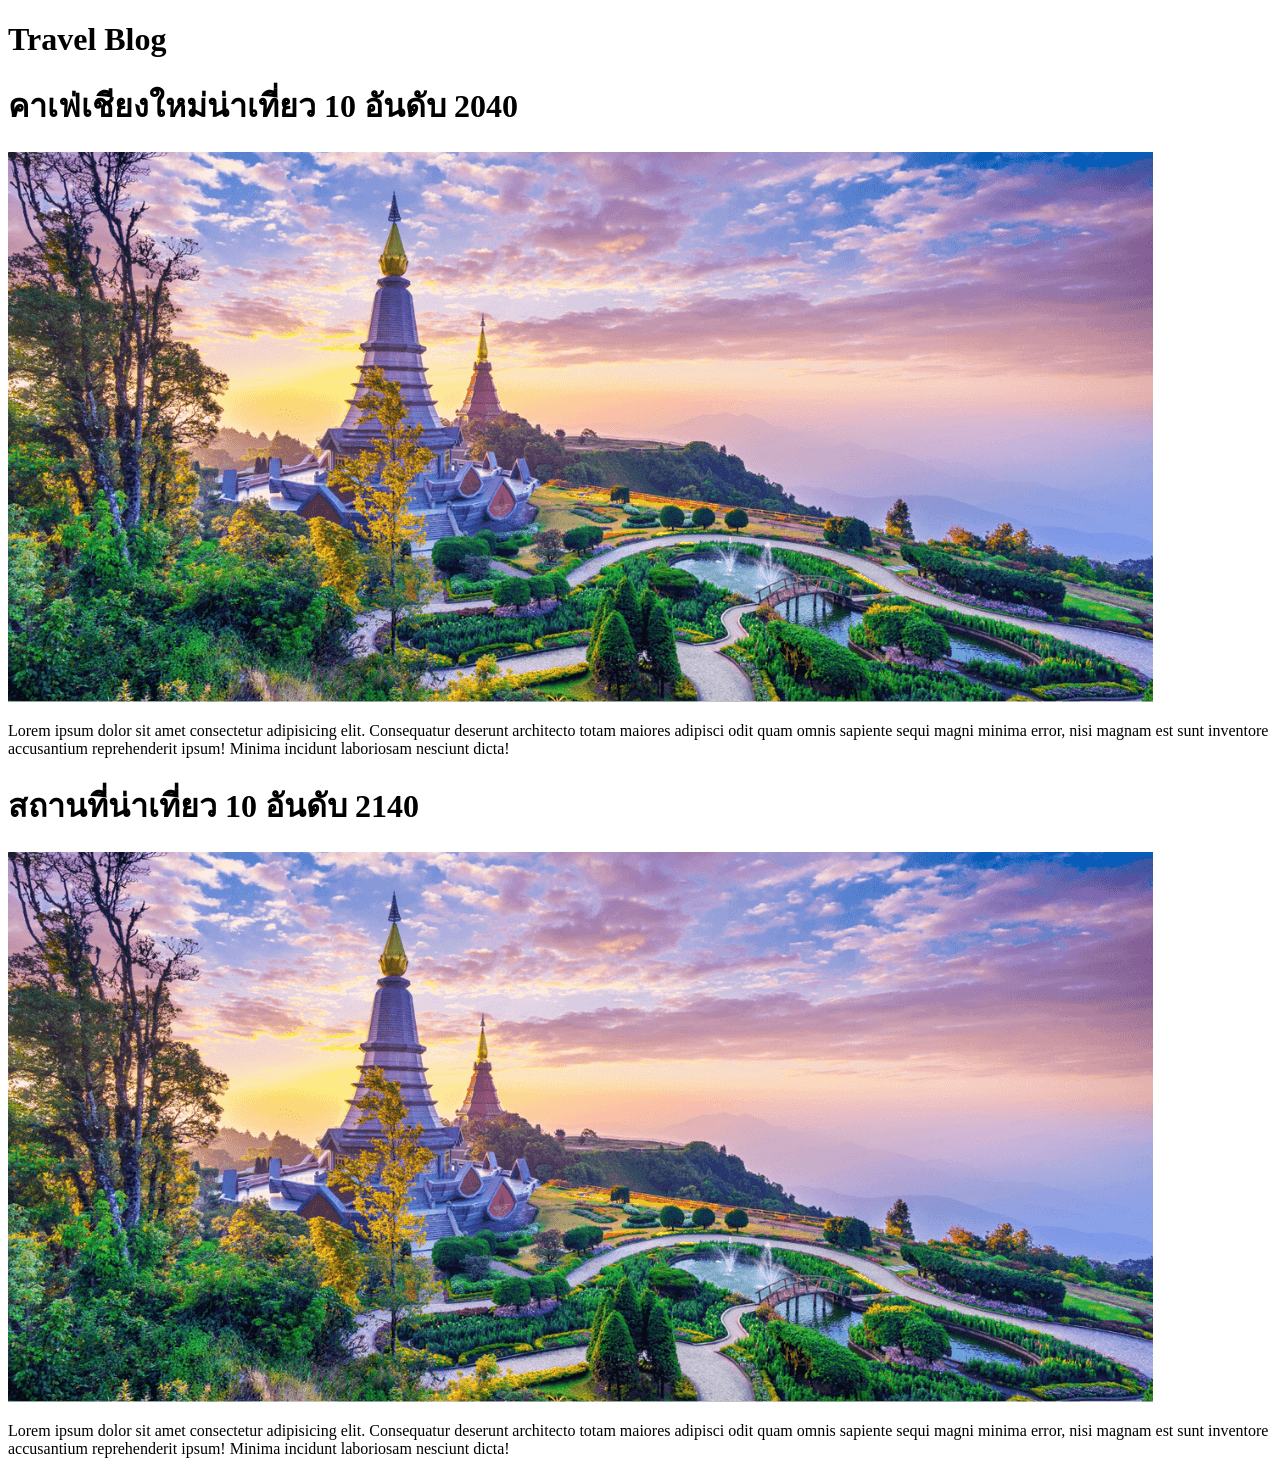
==== ex-1/index.html @ 54c74537 "first commit" ====
<!DOCTYPE html>
<html lang="en">

<head>
  <meta charset="UTF-8" />
  <meta http-equiv="X-UA-Compatible" content="IE=edge" />
  <meta name="viewport" content="width=device-width, initial-scale=1.0" />
  <link rel="preconnect" href="https://fonts.googleapis.com">
  <link rel="preconnect" href="https://fonts.gstatic.com" crossorigin>
  <link href="https://fonts.googleapis.com/css2?family=Sarabun&display=swap" rel="stylesheet">
  <link rel="stylesheet" href="./style.css" />
  <title>CSS Direction and Box Model - Ex 1</title>
</head>
<body>
  <header class="header">
    <h1 class="title">Travel Blog</h1>
  </header>
  
  <div class="container">
    <h1 class="headline">คาเฟ่เชียงใหม่น่าเที่ยว 10 อันดับ 2040</h1>
    <img src="./img/chiangmai-01.png" alt="เชียงใหม่">
    <p>Lorem ipsum dolor sit amet consectetur adipisicing elit. Consequatur deserunt architecto 
      totam maiores adipisci odit quam omnis sapiente sequi magni minima error, nisi magnam est
       sunt inventore accusantium reprehenderit ipsum! Minima incidunt laboriosam nesciunt dicta!</p>
  </div>
  
  <div class="container">
    <h1 class="headline">สถานที่น่าเที่ยว 10 อันดับ 2140</h1>
    <img src="./img/chiangmai-01.png" alt="เชียงใหม่">
    <p>Lorem ipsum dolor sit amet consectetur adipisicing elit. Consequatur deserunt architecto 
      totam maiores adipisci odit quam omnis sapiente sequi magni minima error, nisi magnam est
       sunt inventore accusantium reprehenderit ipsum! Minima incidunt laboriosam nesciunt dicta!</p>
  </div>
</body>

</html>
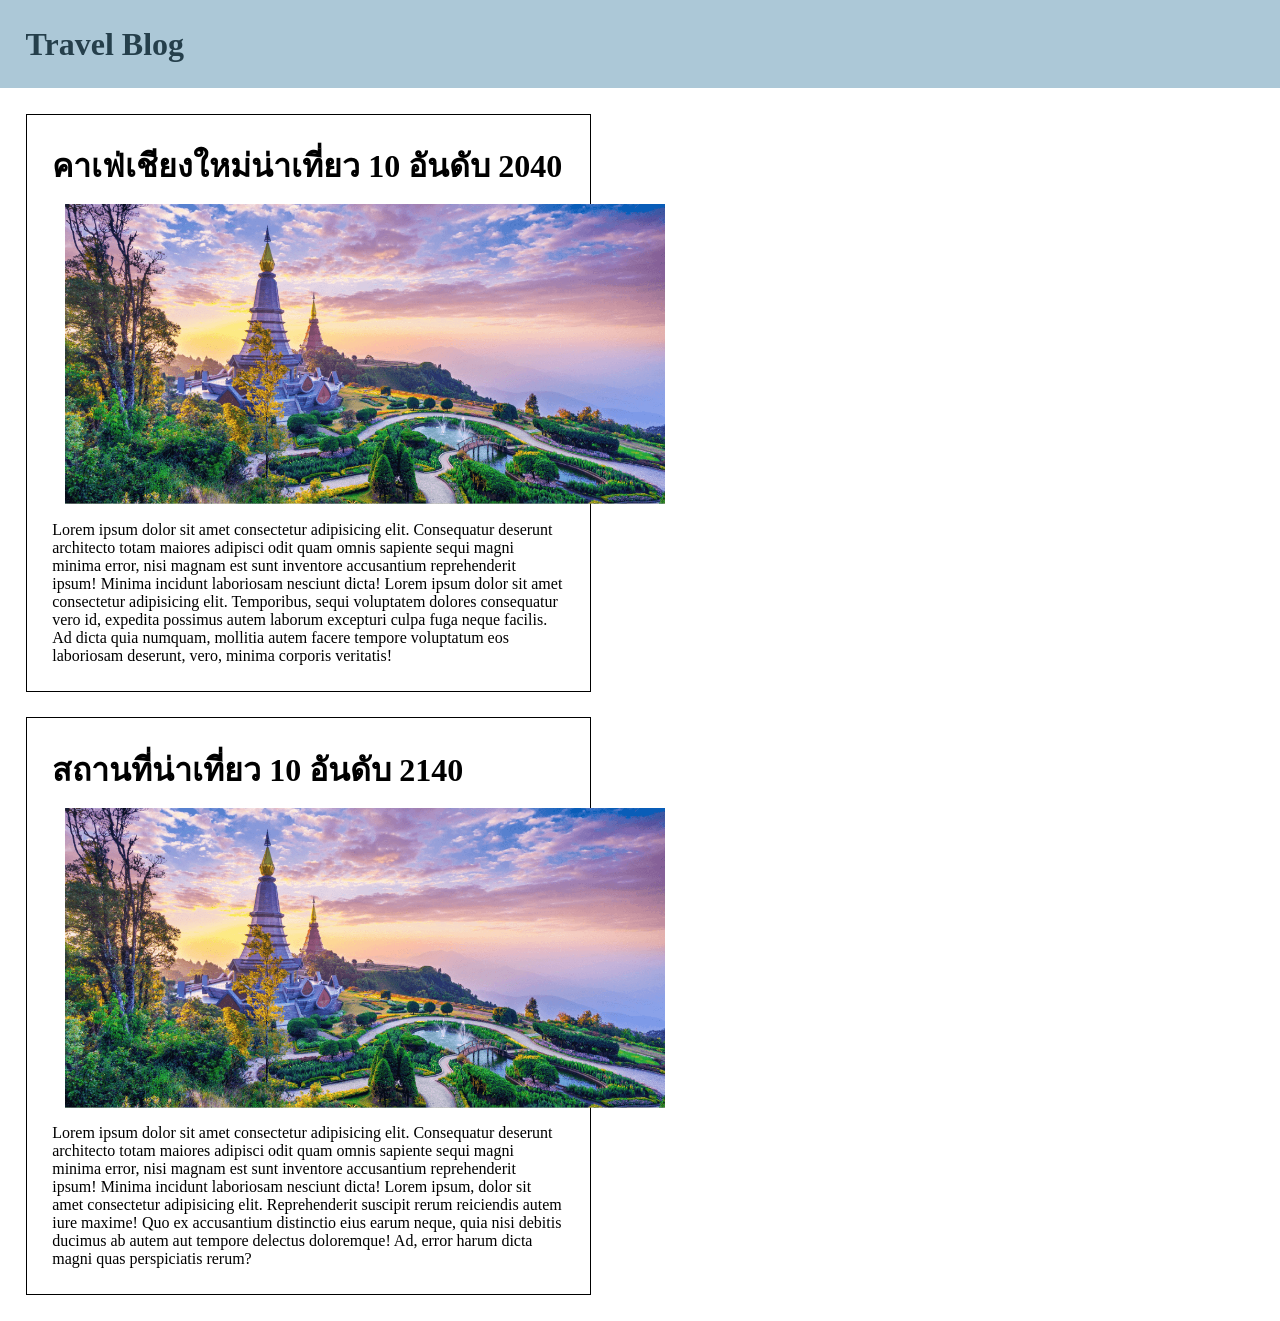
==== commit d1060acc: "Enhance ex-1 layout and styling: added CSS rules for header, title, and container; updated image cla" ====
--- a/ex-1/index.html
+++ b/ex-1/index.html
@@ -18,18 +18,25 @@
   
   <div class="container">
     <h1 class="headline">คาเฟ่เชียงใหม่น่าเที่ยว 10 อันดับ 2040</h1>
-    <img src="./img/chiangmai-01.png" alt="เชียงใหม่">
+    <img class="image" src="./img/chiangmai-01.png" alt="เชียงใหม่">
     <p>Lorem ipsum dolor sit amet consectetur adipisicing elit. Consequatur deserunt architecto 
       totam maiores adipisci odit quam omnis sapiente sequi magni minima error, nisi magnam est
-       sunt inventore accusantium reprehenderit ipsum! Minima incidunt laboriosam nesciunt dicta!</p>
+       sunt inventore accusantium reprehenderit ipsum! Minima incidunt laboriosam nesciunt dicta!
+      Lorem ipsum dolor sit amet consectetur adipisicing elit. Temporibus, sequi voluptatem dolores
+       consequatur vero id, expedita possimus autem laborum excepturi culpa fuga neque facilis.
+        Ad dicta quia numquam, mollitia autem facere tempore voluptatum eos laboriosam deserunt,
+         vero, minima corporis veritatis!</p>
   </div>
   
   <div class="container">
     <h1 class="headline">สถานที่น่าเที่ยว 10 อันดับ 2140</h1>
-    <img src="./img/chiangmai-01.png" alt="เชียงใหม่">
+    <img class="image" src="./img/chiangmai-01.png" alt="เชียงใหม่">
     <p>Lorem ipsum dolor sit amet consectetur adipisicing elit. Consequatur deserunt architecto 
       totam maiores adipisci odit quam omnis sapiente sequi magni minima error, nisi magnam est
-       sunt inventore accusantium reprehenderit ipsum! Minima incidunt laboriosam nesciunt dicta!</p>
+      sunt inventore accusantium reprehenderit ipsum! Minima incidunt laboriosam nesciunt dicta!
+      Lorem ipsum, dolor sit amet consectetur adipisicing elit. Reprehenderit suscipit rerum reiciendis
+      autem iure maxime! Quo ex accusantium distinctio eius earum neque, quia nisi debitis ducimus
+      ab autem aut tempore delectus doloremque! Ad, error harum dicta magni quas perspiciatis rerum?</p>
   </div>
 </body>
 
--- a/ex-1/style.css
+++ b/ex-1/style.css
@@ -0,0 +1,27 @@
+*{
+    margin: 0;
+    padding: 0;
+}
+
+.header{
+    background-color: #acc8d7;
+    padding: 2vw;
+    margin-bottom: 1vw;
+}
+
+.title{
+    color: #253f4b;
+}
+
+.container{
+    margin: 2vw;
+    border: solid 1px black;
+    padding: 2vw;
+    width: 40%;
+}
+
+.image{
+    width: 600px;
+    height: 300px;
+    margin: 1vw;
+}
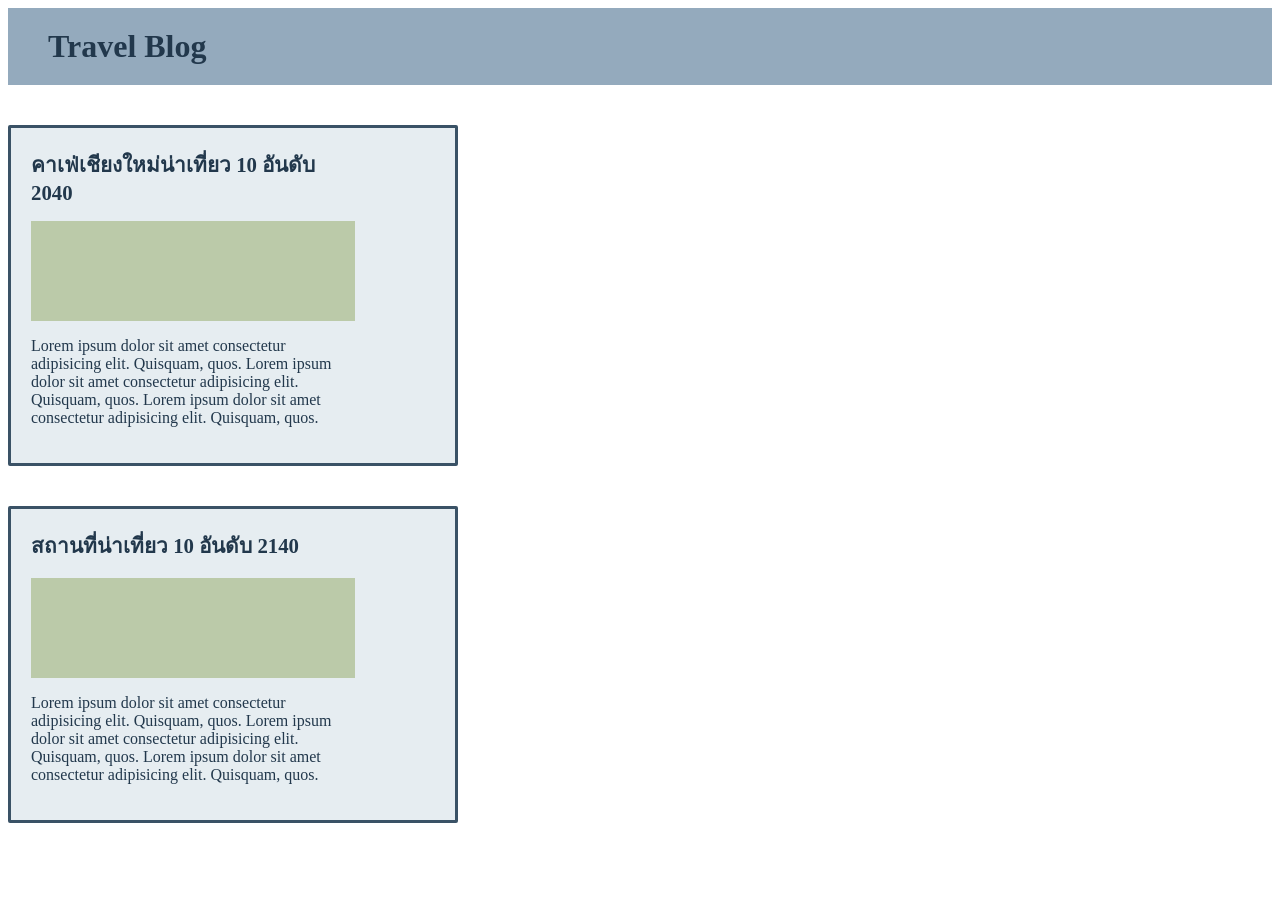
==== commit 0001f6a2: "feat: Enhance travel blog layout with header and blog cards; add CSS styles for improved presentatio" ====
--- a/ex-1/index.html
+++ b/ex-1/index.html
@@ -5,38 +5,33 @@
   <meta charset="UTF-8" />
   <meta http-equiv="X-UA-Compatible" content="IE=edge" />
   <meta name="viewport" content="width=device-width, initial-scale=1.0" />
-  <link rel="preconnect" href="https://fonts.googleapis.com">
-  <link rel="preconnect" href="https://fonts.gstatic.com" crossorigin>
-  <link href="https://fonts.googleapis.com/css2?family=Sarabun&display=swap" rel="stylesheet">
   <link rel="stylesheet" href="./style.css" />
   <title>CSS Direction and Box Model - Ex 1</title>
 </head>
+
 <body>
-  <header class="header">
-    <h1 class="title">Travel Blog</h1>
-  </header>
-  
-  <div class="container">
-    <h1 class="headline">คาเฟ่เชียงใหม่น่าเที่ยว 10 อันดับ 2040</h1>
-    <img class="image" src="./img/chiangmai-01.png" alt="เชียงใหม่">
-    <p>Lorem ipsum dolor sit amet consectetur adipisicing elit. Consequatur deserunt architecto 
-      totam maiores adipisci odit quam omnis sapiente sequi magni minima error, nisi magnam est
-       sunt inventore accusantium reprehenderit ipsum! Minima incidunt laboriosam nesciunt dicta!
-      Lorem ipsum dolor sit amet consectetur adipisicing elit. Temporibus, sequi voluptatem dolores
-       consequatur vero id, expedita possimus autem laborum excepturi culpa fuga neque facilis.
-        Ad dicta quia numquam, mollitia autem facere tempore voluptatum eos laboriosam deserunt,
-         vero, minima corporis veritatis!</p>
+  <div class="header">
+    <h1>Travel Blog</h1>
   </div>
-  
-  <div class="container">
-    <h1 class="headline">สถานที่น่าเที่ยว 10 อันดับ 2140</h1>
-    <img class="image" src="./img/chiangmai-01.png" alt="เชียงใหม่">
-    <p>Lorem ipsum dolor sit amet consectetur adipisicing elit. Consequatur deserunt architecto 
-      totam maiores adipisci odit quam omnis sapiente sequi magni minima error, nisi magnam est
-      sunt inventore accusantium reprehenderit ipsum! Minima incidunt laboriosam nesciunt dicta!
-      Lorem ipsum, dolor sit amet consectetur adipisicing elit. Reprehenderit suscipit rerum reiciendis
-      autem iure maxime! Quo ex accusantium distinctio eius earum neque, quia nisi debitis ducimus
-      ab autem aut tempore delectus doloremque! Ad, error harum dicta magni quas perspiciatis rerum?</p>
+  <div class="blog-container">
+    <div class="blog-card">
+      <h2>คาเฟ่เชียงใหม่น่าเที่ยว 10 อันดับ 2040</h2>
+      <div class="image"></div>
+      <p>
+        Lorem ipsum dolor sit amet consectetur adipisicing elit. Quisquam, quos.
+        Lorem ipsum dolor sit amet consectetur adipisicing elit. Quisquam, quos.
+        Lorem ipsum dolor sit amet consectetur adipisicing elit. Quisquam, quos.
+      </p>
+    </div>
+    <div class="blog-card">
+      <h2>สถานที่น่าเที่ยว 10 อันดับ 2140</h2>
+      <div class="image"></div>
+      <p>
+        Lorem ipsum dolor sit amet consectetur adipisicing elit. Quisquam, quos.
+        Lorem ipsum dolor sit amet consectetur adipisicing elit. Quisquam, quos.
+        Lorem ipsum dolor sit amet consectetur adipisicing elit. Quisquam, quos.
+      </p>
+    </div>
   </div>
 </body>
 
--- a/ex-1/style.css
+++ b/ex-1/style.css
@@ -1,27 +1,48 @@
-*{
-    margin: 0;
-    padding: 0;
+.header {
+    color: #22384c;
+    background-color: #94aabd;
+    padding: 20px 40px;
+    margin-bottom: 40px;
 }
 
-.header{
-    background-color: #acc8d7;
-    padding: 2vw;
-    margin-bottom: 1vw;
+.image {
+    width: 100%;
+    height: 100px;
+    background-color: #bbcaa9;
+    margin-bottom: 10px;
 }
 
-.title{
-    color: #253f4b;
+.header h1 {
+    margin: 0;
+    font-size: 2em;
 }
 
-.container{
-    margin: 2vw;
-    border: solid 1px black;
-    padding: 2vw;
-    width: 40%;
+.blog-container {
+    display: flex;
+    flex-direction: column;
+    align-items: flex-start;
+    gap: 40px;
 }
 
-.image{
-    width: 600px;
-    height: 300px;
-    margin: 1vw;
+.blog-card {
+    background: #e6edf1;
+    border: 3px solid #3a5266;
+    border-radius: 2px;
+    width: 450px;
+    padding: 20px 100px 20px 20px;
+    margin-bottom: 0;
+    box-sizing: border-box;
+    box-shadow: none;
+}
+
+.blog-card h2 {
+    margin-top: 0;
+    margin-bottom: 16px;
+    color: #22384c;
+    font-size: 1.3rem;
+    font-weight: bolder;
+}
+.blog-card p {
+    color: #22384c;
+    font-size: 1rem;
 }
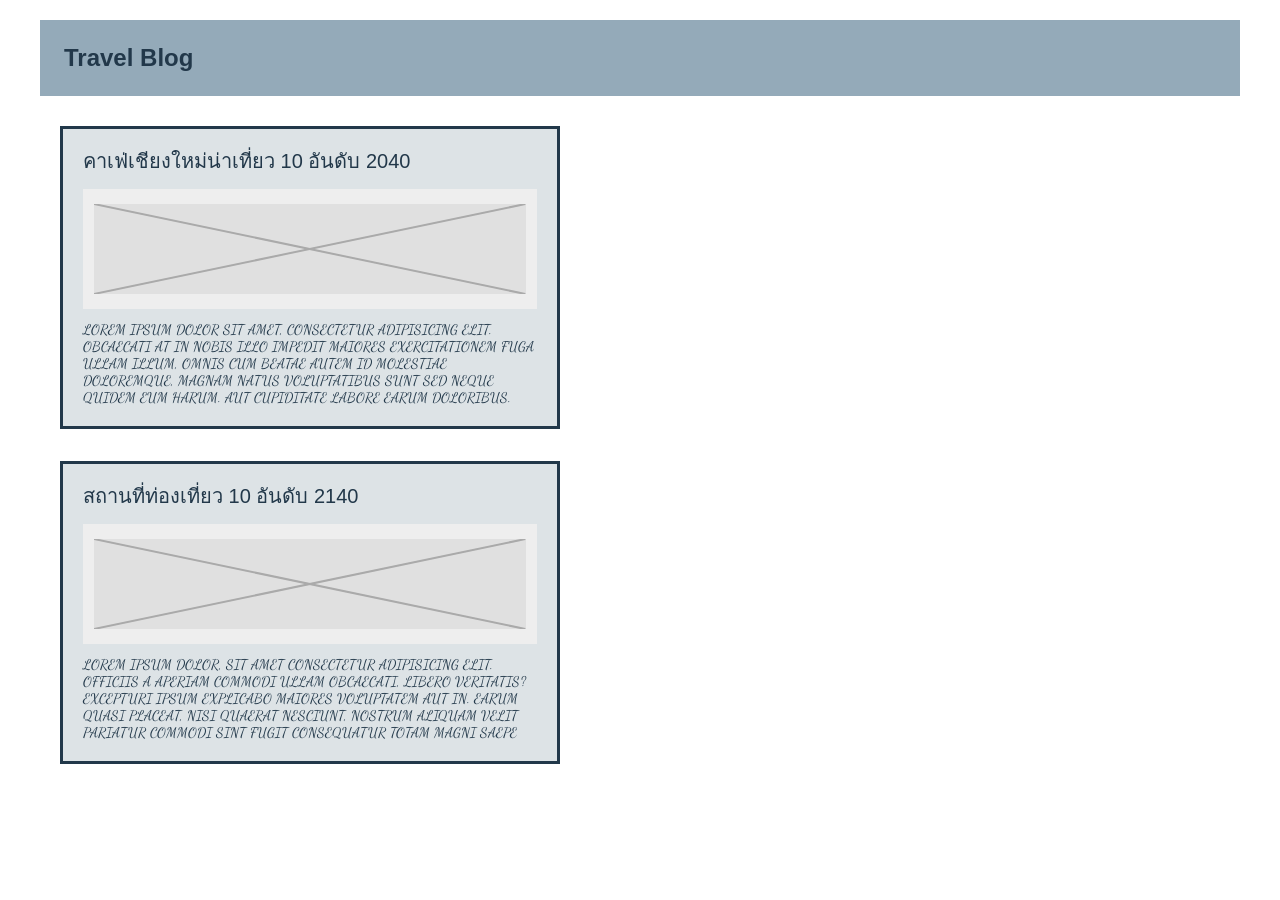
==== commit 950be2c9: "Refactor ex-1 HTML and CSS structure for a travel blog layout. Added card components with titles, im" ====
--- a/ex-1/index.html
+++ b/ex-1/index.html
@@ -1,38 +1,88 @@
 <!DOCTYPE html>
 <html lang="en">
+  <head>
+    <meta charset="UTF-8" />
+    <meta http-equiv="X-UA-Compatible" content="IE=edge" />
+    <meta name="viewport" content="width=device-width, initial-scale=1.0" />
+    <link rel="preconnect" href="https://fonts.googleapis.com" />
+    <link rel="preconnect" href="https://fonts.gstatic.com" crossorigin />
+    <link
+      href="https://fonts.googleapis.com/css2?family=Dancing+Script&display=swap"
+      rel="stylesheet"
+    />
+    <link rel="stylesheet" href="./style.css" />
+    <title>CSS Direction and Box Model - Ex 1</title>
+  </head>
 
-<head>
-  <meta charset="UTF-8" />
-  <meta http-equiv="X-UA-Compatible" content="IE=edge" />
-  <meta name="viewport" content="width=device-width, initial-scale=1.0" />
-  <link rel="stylesheet" href="./style.css" />
-  <title>CSS Direction and Box Model - Ex 1</title>
-</head>
-
-<body>
-  <div class="header">
-    <h1>Travel Blog</h1>
-  </div>
-  <div class="blog-container">
-    <div class="blog-card">
-      <h2>คาเฟ่เชียงใหม่น่าเที่ยว 10 อันดับ 2040</h2>
-      <div class="image"></div>
-      <p>
-        Lorem ipsum dolor sit amet consectetur adipisicing elit. Quisquam, quos.
-        Lorem ipsum dolor sit amet consectetur adipisicing elit. Quisquam, quos.
-        Lorem ipsum dolor sit amet consectetur adipisicing elit. Quisquam, quos.
-      </p>
+  <body>
+    <div class="header">
+      <h2>Travel Blog</h2>
     </div>
-    <div class="blog-card">
-      <h2>สถานที่น่าเที่ยว 10 อันดับ 2140</h2>
-      <div class="image"></div>
-      <p>
-        Lorem ipsum dolor sit amet consectetur adipisicing elit. Quisquam, quos.
-        Lorem ipsum dolor sit amet consectetur adipisicing elit. Quisquam, quos.
-        Lorem ipsum dolor sit amet consectetur adipisicing elit. Quisquam, quos.
-      </p>
+    <div class="container">
+      <div class="card">
+        <div class="card-title">คาเฟ่เชียงใหม่น่าเที่ยว 10 อันดับ 2040</div>
+        <div class="card-image">
+          <div class="image-placeholder">
+            <svg width="100%" height="100%">
+              <line
+                x1="0"
+                y1="0"
+                x2="100%"
+                y2="100%"
+                stroke="#aaa"
+                stroke-width="2"
+              />
+              <line
+                x1="100%"
+                y1="0"
+                x2="0"
+                y2="100%"
+                stroke="#aaa"
+                stroke-width="2"
+              />
+            </svg>
+          </div>
+        </div>
+        <div class="card-desc">
+          Lorem ipsum dolor sit amet, consectetur adipisicing elit. Obcaecati at
+          in nobis illo impedit maiores exercitationem fuga ullam illum, omnis
+          cum beatae autem id molestiae doloremque, magnam natus voluptatibus
+          sunt sed neque quidem eum harum. Aut cupiditate labore earum
+          doloribus.
+        </div>
+      </div>
+      <div class="card">
+        <div class="card-title">สถานที่ท่องเที่ยว 10 อันดับ 2140</div>
+        <div class="card-image">
+          <div class="image-placeholder">
+            <svg width="100%" height="100%">
+              <line
+                x1="0"
+                y1="0"
+                x2="100%"
+                y2="100%"
+                stroke="#aaa"
+                stroke-width="2"
+              />
+              <line
+                x1="100%"
+                y1="0"
+                x2="0"
+                y2="100%"
+                stroke="#aaa"
+                stroke-width="2"
+              />
+            </svg>
+          </div>
+        </div>
+        <div class="card-desc">
+          Lorem ipsum dolor, sit amet consectetur adipisicing elit. Officiis a
+          aperiam commodi ullam obcaecati, libero veritatis? Excepturi ipsum
+          explicabo maiores voluptatem aut in. Earum quasi placeat, nisi quaerat
+          nesciunt, nostrum aliquam velit pariatur commodi sint fugit
+          consequatur totam magni saepe
+        </div>
+      </div>
     </div>
-  </div>
-</body>
-
-</html>+  </body>
+</html>
--- a/ex-1/style.css
+++ b/ex-1/style.css
@@ -1,48 +1,65 @@
-.header {
-    color: #22384c;
-    background-color: #94aabd;
-    padding: 20px 40px;
-    margin-bottom: 40px;
+body {
+  background: #fff;
+  font-family: Arial, sans-serif;
+  margin: 0;
+  padding: 0;
 }
 
-.image {
-    width: 100%;
-    height: 100px;
-    background-color: #bbcaa9;
-    margin-bottom: 10px;
+.header {
+  background: #94aab9;
+  margin: 20px 40px 0 40px;
+  padding: 24px 0 24px 24px;
 }
 
-.header h1 {
-    margin: 0;
-    font-size: 2em;
+.header h2 {
+  margin: 0;
+  color: #22384a;
+  font-weight: 600;
 }
 
-.blog-container {
-    display: flex;
-    flex-direction: column;
-    align-items: flex-start;
-    gap: 40px;
+.container {
+  margin-left: 60px;
+  margin-top: 30px;
 }
 
-.blog-card {
-    background: #e6edf1;
-    border: 3px solid #3a5266;
-    border-radius: 2px;
-    width: 450px;
-    padding: 20px 100px 20px 20px;
-    margin-bottom: 0;
-    box-sizing: border-box;
-    box-shadow: none;
+.card {
+  background: #dde3e6;
+  border: 3px solid #22384a;
+  width: 500px;
+  margin-bottom: 32px;
+  padding: 16px 20px 20px 20px;
+  box-sizing: border-box;
 }
 
-.blog-card h2 {
-    margin-top: 0;
-    margin-bottom: 16px;
-    color: #22384c;
-    font-size: 1.3rem;
-    font-weight: bolder;
+.card-title {
+  font-size: 20px;
+  color: #22384a;
+  margin-bottom: 12px;
+  font-weight: 500;
 }
-.blog-card p {
-    color: #22384c;
-    font-size: 1rem;
-}+
+.card-image {
+  width: 100%;
+  height: 120px;
+  background: #eee;
+  margin-bottom: 12px;
+  display: flex;
+  align-items: center;
+  justify-content: center;
+}
+
+.image-placeholder {
+  width: 95%;
+  height: 90px;
+  background: #e0e0e0;
+  position: relative;
+}
+
+.card-desc {
+  font-size: 14px;
+  color: #22384a;
+  word-break: break-word;
+  text-transform: uppercase;
+  font-family: "Dancing Script", cursive;
+  font-optical-sizing: auto;
+}
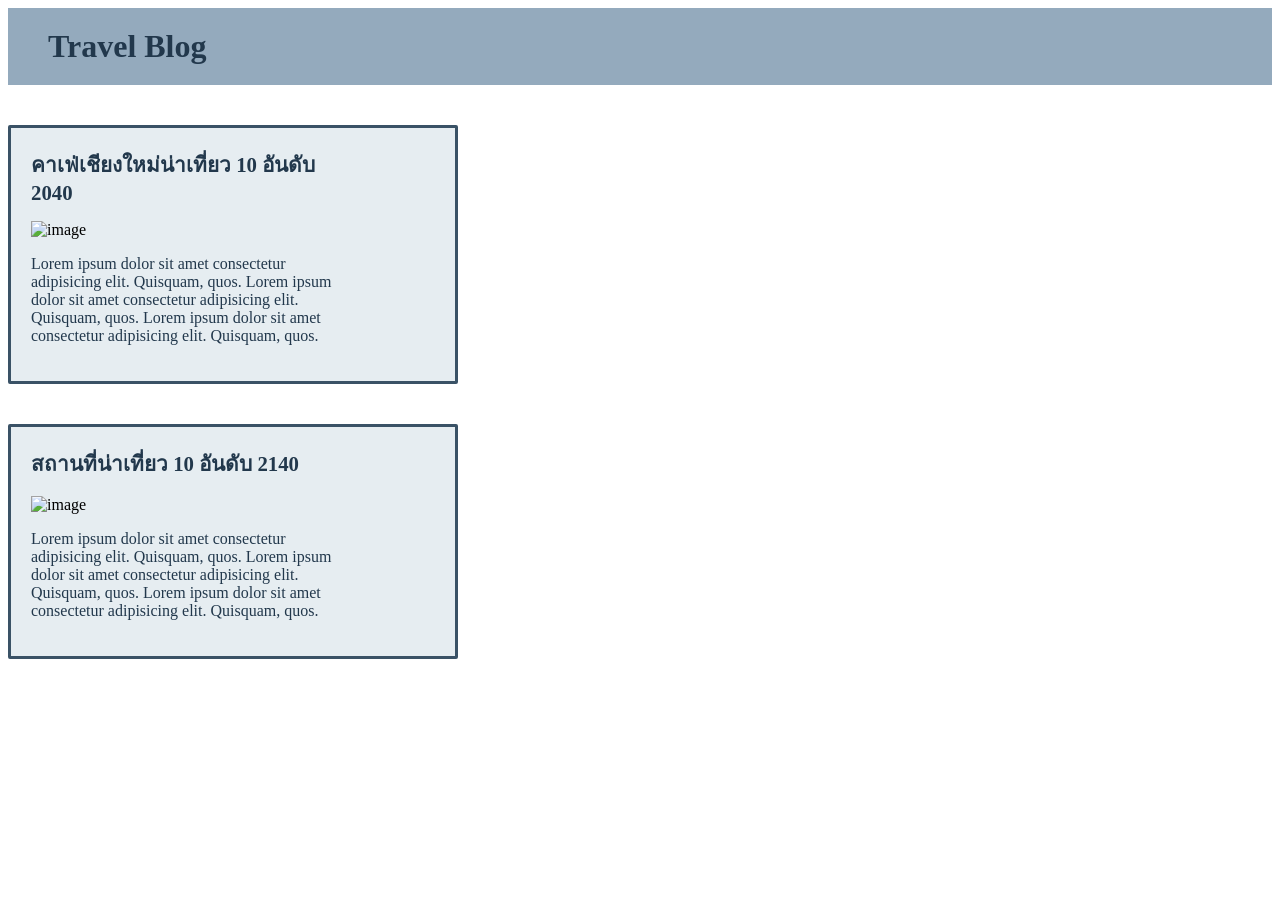
==== commit 7e371e06: "feat: Add images to blog cards and remove background styling for improved visual presentation" ====
--- a/ex-1/index.html
+++ b/ex-1/index.html
@@ -1,88 +1,42 @@
 <!DOCTYPE html>
 <html lang="en">
-  <head>
-    <meta charset="UTF-8" />
-    <meta http-equiv="X-UA-Compatible" content="IE=edge" />
-    <meta name="viewport" content="width=device-width, initial-scale=1.0" />
-    <link rel="preconnect" href="https://fonts.googleapis.com" />
-    <link rel="preconnect" href="https://fonts.gstatic.com" crossorigin />
-    <link
-      href="https://fonts.googleapis.com/css2?family=Dancing+Script&display=swap"
-      rel="stylesheet"
-    />
-    <link rel="stylesheet" href="./style.css" />
-    <title>CSS Direction and Box Model - Ex 1</title>
-  </head>
 
-  <body>
-    <div class="header">
-      <h2>Travel Blog</h2>
+<head>
+  <meta charset="UTF-8" />
+  <meta http-equiv="X-UA-Compatible" content="IE=edge" />
+  <meta name="viewport" content="width=device-width, initial-scale=1.0" />
+  <link rel="stylesheet" href="./style.css" />
+  <title>CSS Direction and Box Model - Ex 1</title>
+</head>
+
+<body>
+  <div class="header">
+    <h1>Travel Blog</h1>
+  </div>
+  <div class="blog-container">
+    <div class="blog-card">
+      <h2>คาเฟ่เชียงใหม่น่าเที่ยว 10 อันดับ 2040</h2>
+      <div class="image">
+        <img src="./image.jpeg" alt="image">
+      </div>
+      <p>
+        Lorem ipsum dolor sit amet consectetur adipisicing elit. Quisquam, quos.
+        Lorem ipsum dolor sit amet consectetur adipisicing elit. Quisquam, quos.
+        Lorem ipsum dolor sit amet consectetur adipisicing elit. Quisquam, quos.
+      </p>
     </div>
-    <div class="container">
-      <div class="card">
-        <div class="card-title">คาเฟ่เชียงใหม่น่าเที่ยว 10 อันดับ 2040</div>
-        <div class="card-image">
-          <div class="image-placeholder">
-            <svg width="100%" height="100%">
-              <line
-                x1="0"
-                y1="0"
-                x2="100%"
-                y2="100%"
-                stroke="#aaa"
-                stroke-width="2"
-              />
-              <line
-                x1="100%"
-                y1="0"
-                x2="0"
-                y2="100%"
-                stroke="#aaa"
-                stroke-width="2"
-              />
-            </svg>
-          </div>
-        </div>
-        <div class="card-desc">
-          Lorem ipsum dolor sit amet, consectetur adipisicing elit. Obcaecati at
-          in nobis illo impedit maiores exercitationem fuga ullam illum, omnis
-          cum beatae autem id molestiae doloremque, magnam natus voluptatibus
-          sunt sed neque quidem eum harum. Aut cupiditate labore earum
-          doloribus.
-        </div>
+    <div class="blog-card">
+      <h2>สถานที่น่าเที่ยว 10 อันดับ 2140</h2>
+      <div class="image">
+        <img src="./image.jpeg" alt="image">
       </div>
-      <div class="card">
-        <div class="card-title">สถานที่ท่องเที่ยว 10 อันดับ 2140</div>
-        <div class="card-image">
-          <div class="image-placeholder">
-            <svg width="100%" height="100%">
-              <line
-                x1="0"
-                y1="0"
-                x2="100%"
-                y2="100%"
-                stroke="#aaa"
-                stroke-width="2"
-              />
-              <line
-                x1="100%"
-                y1="0"
-                x2="0"
-                y2="100%"
-                stroke="#aaa"
-                stroke-width="2"
-              />
-            </svg>
-          </div>
-        </div>
-        <div class="card-desc">
-          Lorem ipsum dolor, sit amet consectetur adipisicing elit. Officiis a
-          aperiam commodi ullam obcaecati, libero veritatis? Excepturi ipsum
-          explicabo maiores voluptatem aut in. Earum quasi placeat, nisi quaerat
-          nesciunt, nostrum aliquam velit pariatur commodi sint fugit
-          consequatur totam magni saepe
-        </div>
-      </div>
+      <p>
+        Lorem ipsum dolor sit amet consectetur adipisicing elit. Quisquam, quos.
+        Lorem ipsum dolor sit amet consectetur adipisicing elit. Quisquam, quos.
+        Lorem ipsum dolor sit amet consectetur adipisicing elit. Quisquam, quos.
+      </p>
     </div>
-  </body>
-</html>
+  </div>
+</body>
+
+</html>
--- a/ex-1/style.css
+++ b/ex-1/style.css
@@ -1,65 +1,45 @@
-body {
-  background: #fff;
-  font-family: Arial, sans-serif;
-  margin: 0;
-  padding: 0;
+.header {
+    color: #22384c;
+    background-color: #94aabd;
+    padding: 20px 40px;
+    margin-bottom: 40px;
 }
 
-.header {
-  background: #94aab9;
-  margin: 20px 40px 0 40px;
-  padding: 24px 0 24px 24px;
+.image {
+    margin-bottom: 10px;
 }
 
-.header h2 {
-  margin: 0;
-  color: #22384a;
-  font-weight: 600;
+.header h1 {
+    margin: 0;
+    font-size: 2em;
 }
 
-.container {
-  margin-left: 60px;
-  margin-top: 30px;
+.blog-container {
+    display: flex;
+    flex-direction: column;
+    align-items: flex-start;
+    gap: 40px;
 }
 
-.card {
-  background: #dde3e6;
-  border: 3px solid #22384a;
-  width: 500px;
-  margin-bottom: 32px;
-  padding: 16px 20px 20px 20px;
-  box-sizing: border-box;
+.blog-card {
+    background: #e6edf1;
+    border: 3px solid #3a5266;
+    border-radius: 2px;
+    width: 450px;
+    padding: 20px 100px 20px 20px;
+    margin-bottom: 0;
+    box-sizing: border-box;
+    box-shadow: none;
 }
 
-.card-title {
-  font-size: 20px;
-  color: #22384a;
-  margin-bottom: 12px;
-  font-weight: 500;
+.blog-card h2 {
+    margin-top: 0;
+    margin-bottom: 16px;
+    color: #22384c;
+    font-size: 1.3rem;
+    font-weight: bolder;
 }
-
-.card-image {
-  width: 100%;
-  height: 120px;
-  background: #eee;
-  margin-bottom: 12px;
-  display: flex;
-  align-items: center;
-  justify-content: center;
-}
-
-.image-placeholder {
-  width: 95%;
-  height: 90px;
-  background: #e0e0e0;
-  position: relative;
-}
-
-.card-desc {
-  font-size: 14px;
-  color: #22384a;
-  word-break: break-word;
-  text-transform: uppercase;
-  font-family: "Dancing Script", cursive;
-  font-optical-sizing: auto;
-}
+.blog-card p {
+    color: #22384c;
+    font-size: 1rem;
+}
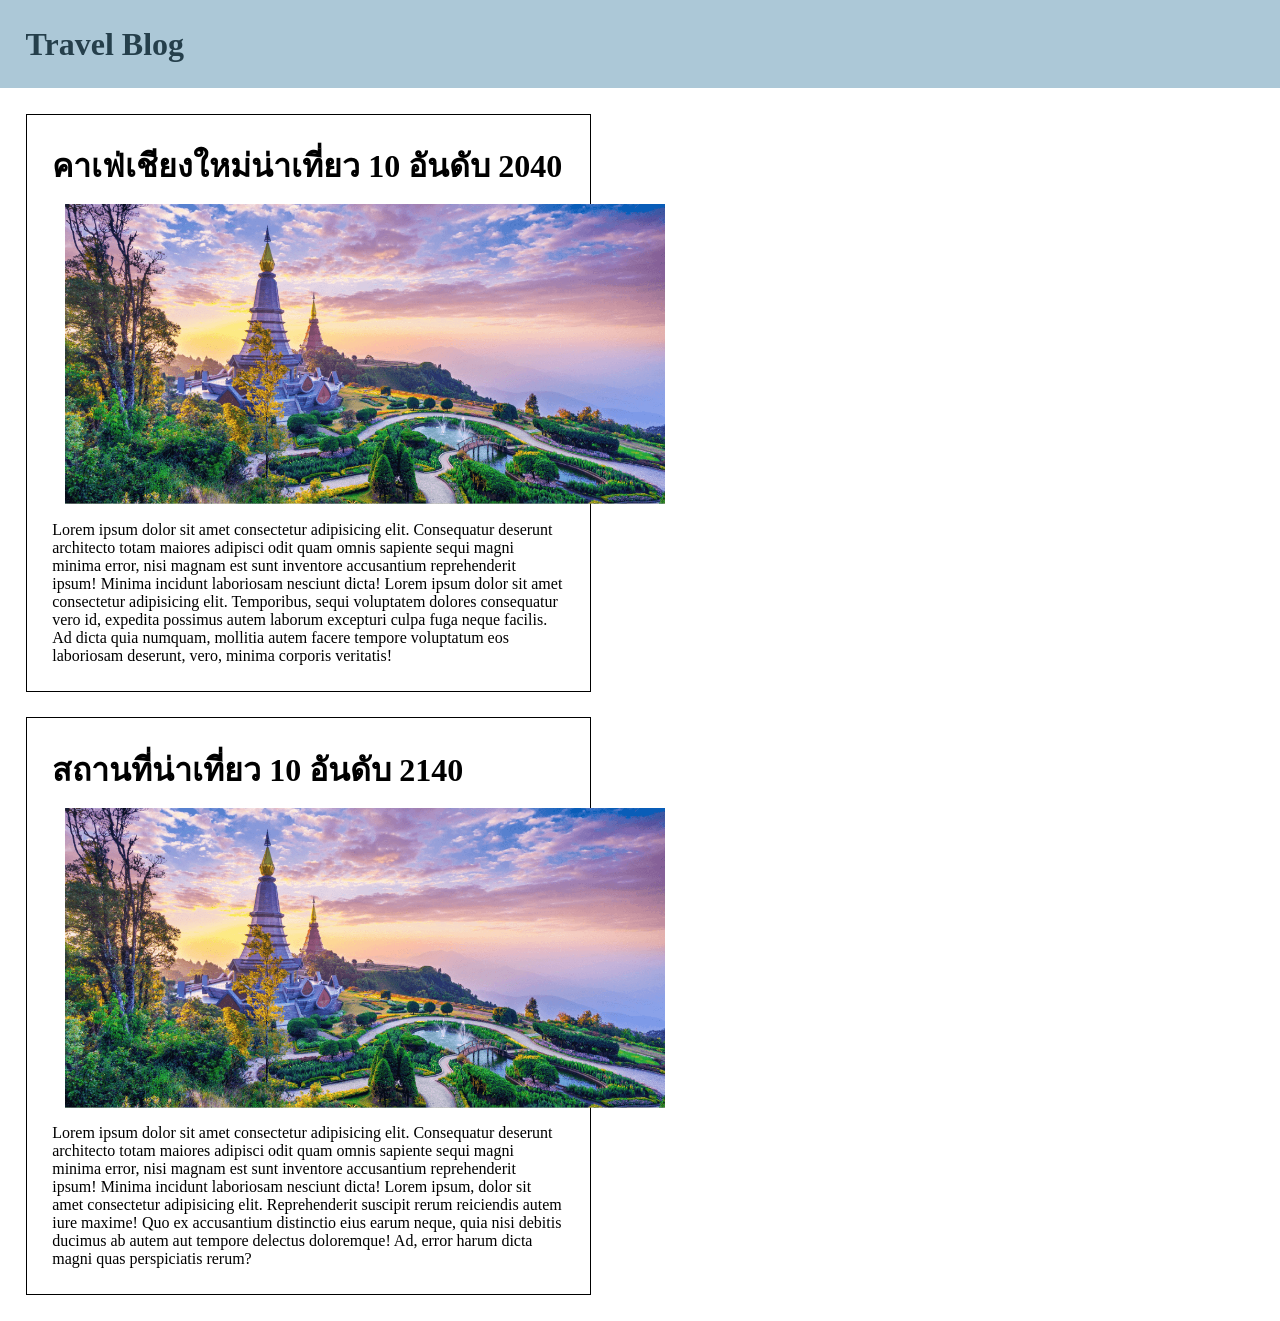
==== commit 9ee0d813: "Merge pull request #1 from Oat-phachara/feature/stylebright Feature/stylebright" ====
--- a/ex-1/index.html
+++ b/ex-1/index.html
@@ -5,37 +5,38 @@
   <meta charset="UTF-8" />
   <meta http-equiv="X-UA-Compatible" content="IE=edge" />
   <meta name="viewport" content="width=device-width, initial-scale=1.0" />
+  <link rel="preconnect" href="https://fonts.googleapis.com">
+  <link rel="preconnect" href="https://fonts.gstatic.com" crossorigin>
+  <link href="https://fonts.googleapis.com/css2?family=Sarabun&display=swap" rel="stylesheet">
   <link rel="stylesheet" href="./style.css" />
   <title>CSS Direction and Box Model - Ex 1</title>
 </head>
-
 <body>
-  <div class="header">
-    <h1>Travel Blog</h1>
+  <header class="header">
+    <h1 class="title">Travel Blog</h1>
+  </header>
+  
+  <div class="container">
+    <h1 class="headline">คาเฟ่เชียงใหม่น่าเที่ยว 10 อันดับ 2040</h1>
+    <img class="image" src="./img/chiangmai-01.png" alt="เชียงใหม่">
+    <p>Lorem ipsum dolor sit amet consectetur adipisicing elit. Consequatur deserunt architecto 
+      totam maiores adipisci odit quam omnis sapiente sequi magni minima error, nisi magnam est
+       sunt inventore accusantium reprehenderit ipsum! Minima incidunt laboriosam nesciunt dicta!
+      Lorem ipsum dolor sit amet consectetur adipisicing elit. Temporibus, sequi voluptatem dolores
+       consequatur vero id, expedita possimus autem laborum excepturi culpa fuga neque facilis.
+        Ad dicta quia numquam, mollitia autem facere tempore voluptatum eos laboriosam deserunt,
+         vero, minima corporis veritatis!</p>
   </div>
-  <div class="blog-container">
-    <div class="blog-card">
-      <h2>คาเฟ่เชียงใหม่น่าเที่ยว 10 อันดับ 2040</h2>
-      <div class="image">
-        <img src="./image.jpeg" alt="image">
-      </div>
-      <p>
-        Lorem ipsum dolor sit amet consectetur adipisicing elit. Quisquam, quos.
-        Lorem ipsum dolor sit amet consectetur adipisicing elit. Quisquam, quos.
-        Lorem ipsum dolor sit amet consectetur adipisicing elit. Quisquam, quos.
-      </p>
-    </div>
-    <div class="blog-card">
-      <h2>สถานที่น่าเที่ยว 10 อันดับ 2140</h2>
-      <div class="image">
-        <img src="./image.jpeg" alt="image">
-      </div>
-      <p>
-        Lorem ipsum dolor sit amet consectetur adipisicing elit. Quisquam, quos.
-        Lorem ipsum dolor sit amet consectetur adipisicing elit. Quisquam, quos.
-        Lorem ipsum dolor sit amet consectetur adipisicing elit. Quisquam, quos.
-      </p>
-    </div>
+  
+  <div class="container">
+    <h1 class="headline">สถานที่น่าเที่ยว 10 อันดับ 2140</h1>
+    <img class="image" src="./img/chiangmai-01.png" alt="เชียงใหม่">
+    <p>Lorem ipsum dolor sit amet consectetur adipisicing elit. Consequatur deserunt architecto 
+      totam maiores adipisci odit quam omnis sapiente sequi magni minima error, nisi magnam est
+      sunt inventore accusantium reprehenderit ipsum! Minima incidunt laboriosam nesciunt dicta!
+      Lorem ipsum, dolor sit amet consectetur adipisicing elit. Reprehenderit suscipit rerum reiciendis
+      autem iure maxime! Quo ex accusantium distinctio eius earum neque, quia nisi debitis ducimus
+      ab autem aut tempore delectus doloremque! Ad, error harum dicta magni quas perspiciatis rerum?</p>
   </div>
 </body>
 
--- a/ex-1/style.css
+++ b/ex-1/style.css
@@ -1,45 +1,27 @@
-.header {
-    color: #22384c;
-    background-color: #94aabd;
-    padding: 20px 40px;
-    margin-bottom: 40px;
+*{
+    margin: 0;
+    padding: 0;
 }
 
-.image {
-    margin-bottom: 10px;
+.header{
+    background-color: #acc8d7;
+    padding: 2vw;
+    margin-bottom: 1vw;
 }
 
-.header h1 {
-    margin: 0;
-    font-size: 2em;
+.title{
+    color: #253f4b;
 }
 
-.blog-container {
-    display: flex;
-    flex-direction: column;
-    align-items: flex-start;
-    gap: 40px;
+.container{
+    margin: 2vw;
+    border: solid 1px black;
+    padding: 2vw;
+    width: 40%;
 }
 
-.blog-card {
-    background: #e6edf1;
-    border: 3px solid #3a5266;
-    border-radius: 2px;
-    width: 450px;
-    padding: 20px 100px 20px 20px;
-    margin-bottom: 0;
-    box-sizing: border-box;
-    box-shadow: none;
-}
-
-.blog-card h2 {
-    margin-top: 0;
-    margin-bottom: 16px;
-    color: #22384c;
-    font-size: 1.3rem;
-    font-weight: bolder;
-}
-.blog-card p {
-    color: #22384c;
-    font-size: 1rem;
+.image{
+    width: 600px;
+    height: 300px;
+    margin: 1vw;
 }
